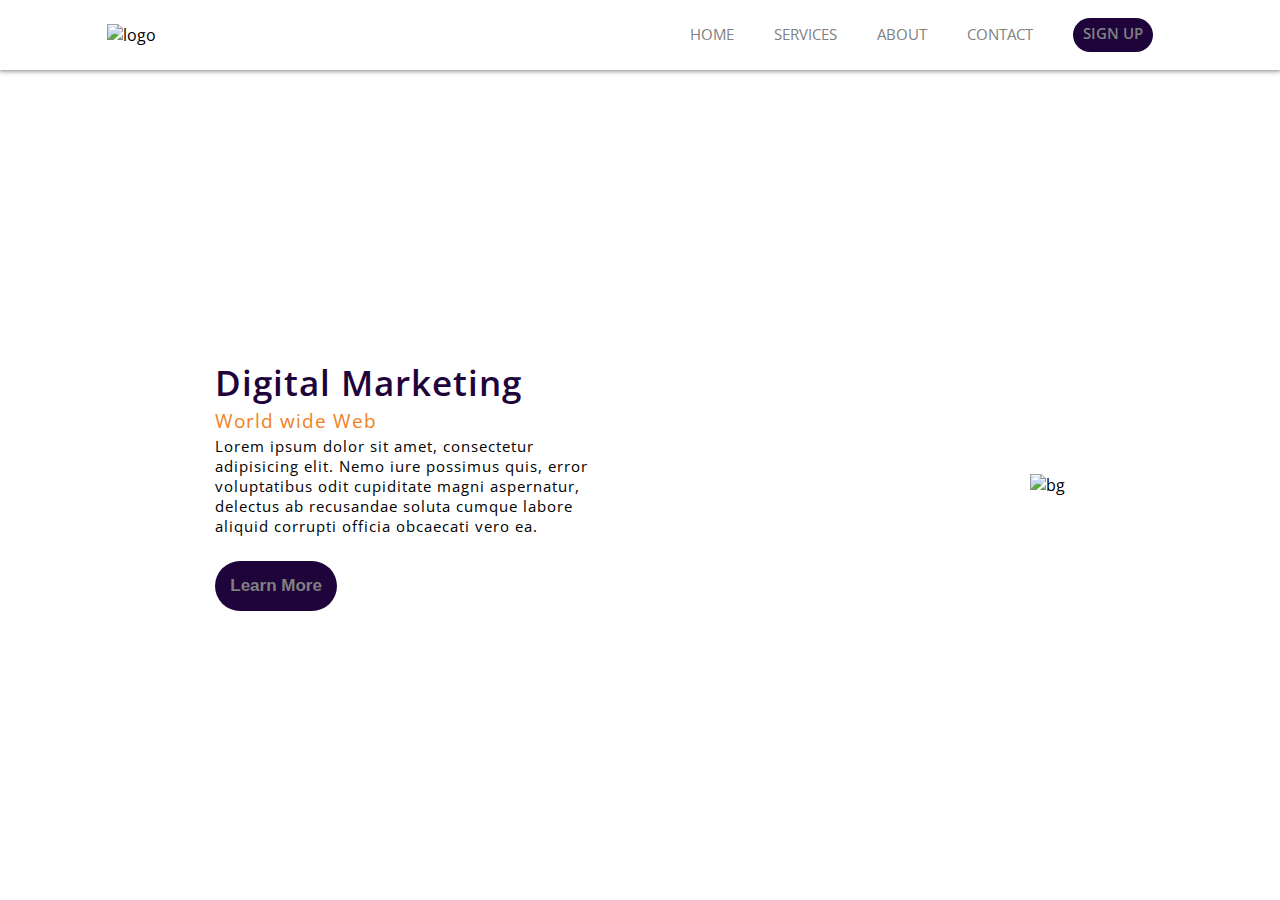
==== index.html @ a295d954 "Add files via upload" ====
<!DOCTYPE html>
<html lang="en">
<head>
    <meta charset="UTF-8">
    <meta http-equiv="X-UA-Compatible" content="IE=edge">
    <meta name="viewport" content="width=device-width, initial-scale=1.0">
    <link rel="stylesheet" href="style.css">
    <link rel="preconnect" href="https://fonts.googleapis.com">
    <link rel="preconnect" href="https://fonts.gstatic.com" crossorigin>
    <link href="https://fonts.googleapis.com/css2?family=Fira+Sans:wght@200;300;400;500&family=Lora:ital,wght@0,400;0,500;0,600;1,400&family=Open+Sans:wght@400;700&family=Poppins:ital,wght@0,200;0,300;0,400;0,500;1,200;1,300&family=Roboto+Slab:wght@200;300;400;500&display=swap" rel="stylesheet">
    <title>Circle</title>
</head>
<body>
    <header>
        <div>
            <img src="/images/logo.png" alt="logo" width="140px">
        </div>
        <nav>
            <ul>
                <li><a href="index.html">Home</a></li>
                <li><a href="index.html">Services</a></li>
                <li><a href="index.html">About</a></li>
                <li><a href="index.html">Contact</a></li>
                <li><a id="sign-btn" href="signup.html">Sign up</a></li>
            </ul>
        </nav>
    </header>
    <main>
        <div class="content-left">
            <h1>Digital Marketing</h1>
            <h3>World wide Web</h3>
            <p>Lorem ipsum dolor sit amet, consectetur adipisicing elit. Nemo iure possimus quis, error voluptatibus odit cupiditate magni aspernatur, delectus ab recusandae soluta cumque labore aliquid corrupti officia obcaecati vero ea.</p>
            <button id="cta">Learn More</button>
        </div>
        <div class="content-right">
            <img src="/images/bg-img.jpg" alt="bg" width="500px">
        </div>
    </main>
</body>
</html>
---- style.css ----
*{
    margin: 0;
    padding: 0;
    box-sizing: border-box;
}
body{
    font-family: 'Open Sans', sans-seri
}
header{
    display: flex;
    justify-content: space-around;
    align-items: center;
    height: 70px;
    box-shadow: 0px 0px 5px 1px grey;
}
header div img{
    margin-right: 300px;
}
ul
{
    display: flex;
    list-style-type: none;
    align-items: center;
}
li{
    padding: 0 20px;
}
li a{
    text-decoration: none;
    color: grey;
    text-transform: uppercase;
    font-size: 15px;
    display: inline-block;
}
li a::after{
    content: " ";
    width: 0;
    display: block;
    height: 4px;
    background: rgb(30, 4, 59);
    transition: all 0.5s;
}
li a:hover::after{
    width: 100%;
}
#sign-btn{
    background: rgb(30, 4, 59);
    border-radius: 50px;
    padding: 5px 10px;
    color: grey;
    font-weight: 600;
}
main{
    display: flex;
    justify-content: space-around;
    align-items: center;
    height: calc(100vh - 70px);
}
.content-left{
    width: 30%;
    letter-spacing:1px;
}
h1{
    color: rgb(30, 4, 59);
    font-size: 35px;
    font-weight: 600;
}
h3{
    color: rgb(241, 129, 30);
    font-weight: 400;
    line-height: 30px;
}
p{
    font-size: 15px;
}
#cta{
    border: none;
    outline: none;
    background: rgb(30, 4, 59);
    padding: 15px;
    font-size: 17px;
    margin-top: 25px;
    border-radius: 50px;
    color: grey;
    cursor: pointer;
}
.body{
    background: linear-gradient(135deg,red,blue);
    width: 100%;
    height: 100vh;
}
.container{
    position: absolute;
    top: 100px;
    left: 450px;
    background: rgba(255, 255, 255, 0.274);
    border: 1px solid rgba(255, 255, 255, 0.445);
    border-radius: 10px;
    height: fit-content;
}
form{
    margin: 30px;
    width: 300px;
}
.form-container{
    margin-bottom: 20px;
}
.form-container h1{
    color: rgb(78, 15, 150);
    text-align: center;
    text-transform: uppercase;
    margin-bottom: 30px;
}
.form-container .input{
    display: flex;
    justify-content: center;
    align-items: center;
    width: 100%;
    background-color: antiquewhite;
    margin-top: 20px;
    height: 35px;
    border-radius: 10px;
}
.input input{
    flex: 1;
    margin-left: 10px;
    border: none;
    outline: 0;
    background: transparent;
}
.input i{
    color: rgba(61, 53, 53, 0.192);
    margin-left: 10px;
}
.form-container p{
    font-size: 13px;
    margin-top: 10px;
    color: white;
}
.form-container p a{
    text-decoration: none;
    color: black;
}
.btn-container{
    display: flex;
    justify-content: space-around;
    align-items: center;
}
button{
    outline: 0;
    border: 2px solid white;
    background: rgba(255, 255, 255, 0.5);
    border-radius: 50px;
    padding: 10px;
    font-size: 14px;
    color: white;
    font-weight: 600;
}
.signup-btn{
    background-color: transparent;
}
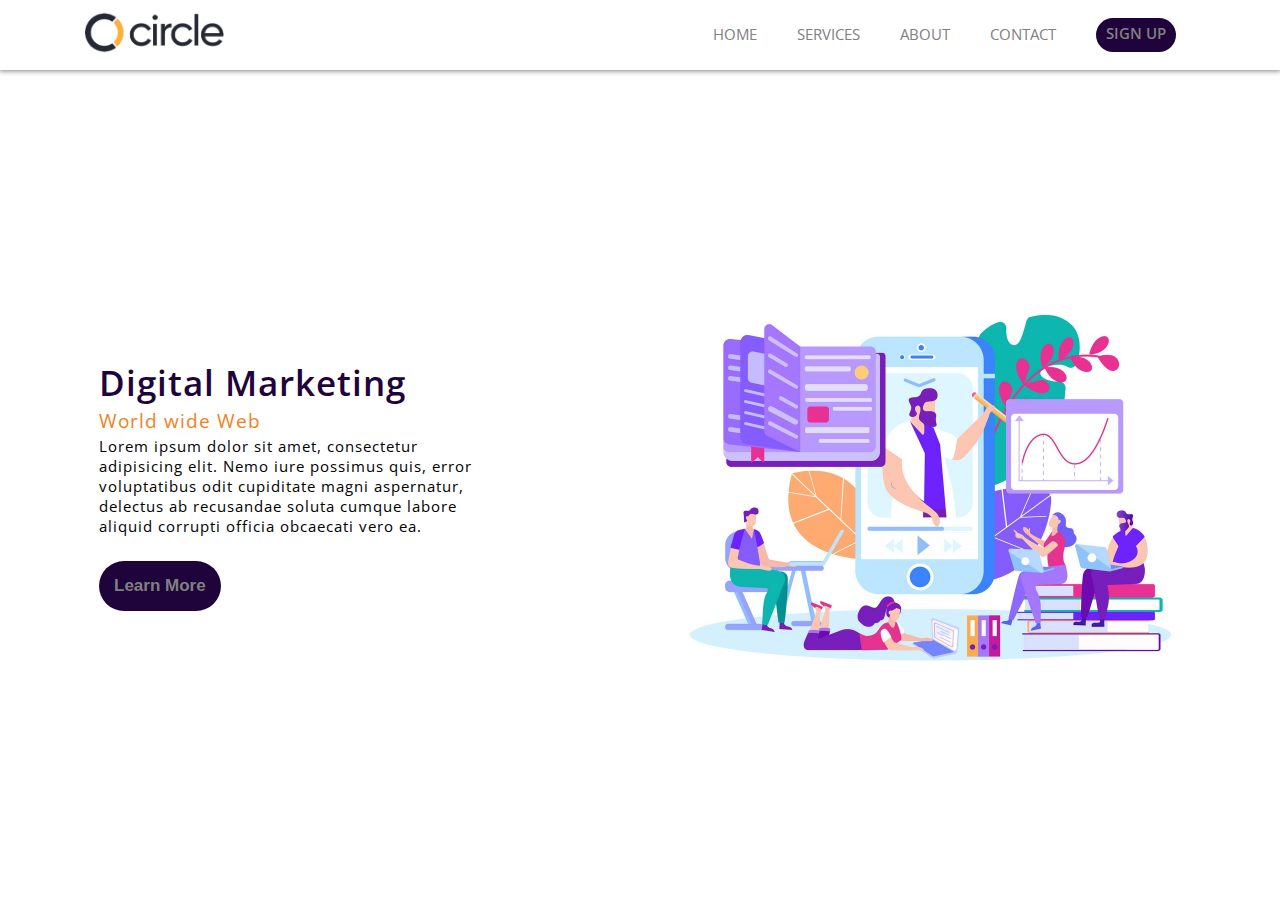
==== commit 4b6e145a: "Update index.html" ====
--- a/index.html
+++ b/index.html
@@ -13,7 +13,7 @@
 <body>
     <header>
         <div>
-            <img src="/images/logo.png" alt="logo" width="140px">
+            <img src="/logo.png" alt="logo" width="140px">
         </div>
         <nav>
             <ul>
@@ -33,8 +33,8 @@
             <button id="cta">Learn More</button>
         </div>
         <div class="content-right">
-            <img src="/images/bg-img.jpg" alt="bg" width="500px">
+            <img src="/bg-img.jpg" alt="bg" width="500px">
         </div>
     </main>
 </body>
-</html>+</html>
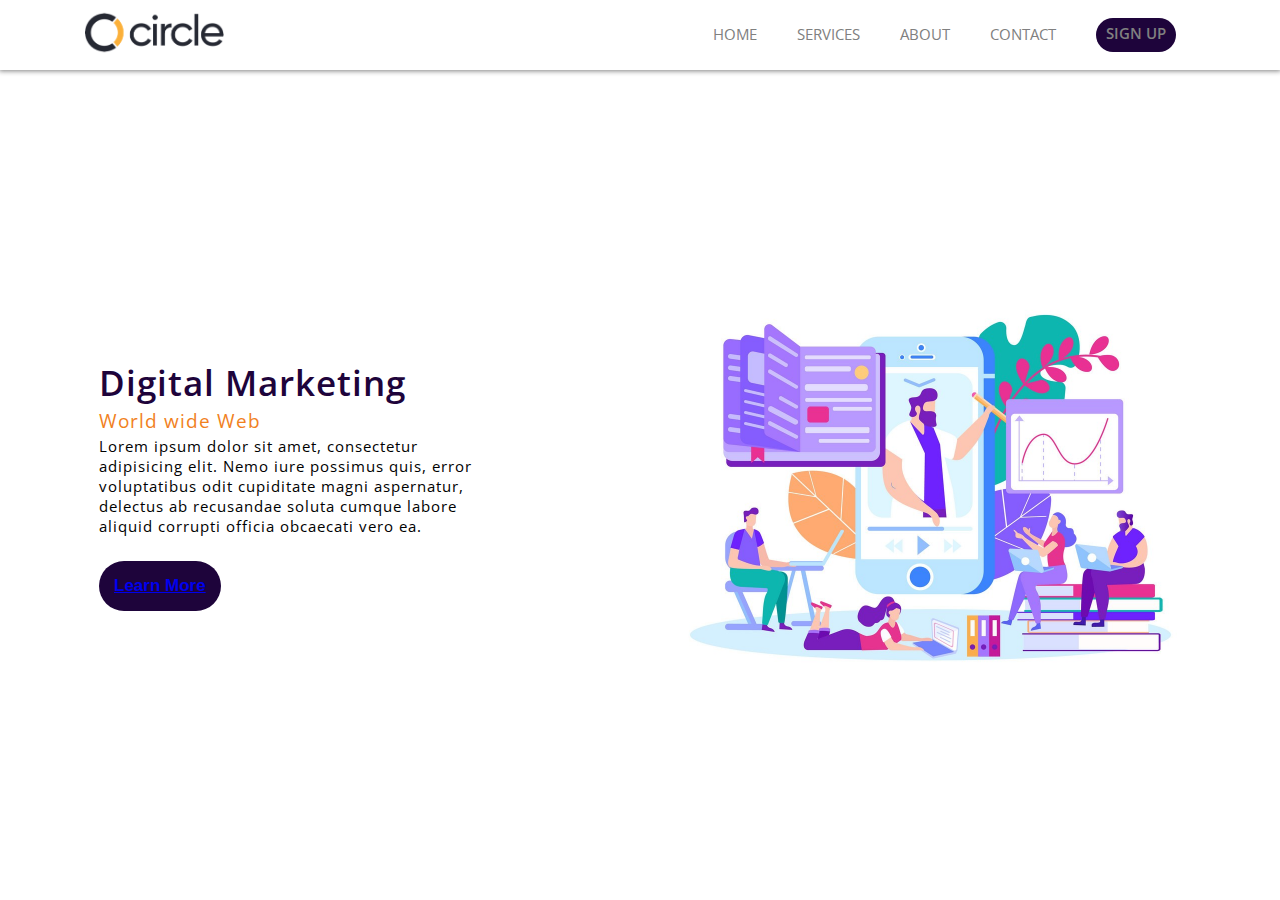
==== commit 7b5bec12: "Update index.html" ====
--- a/index.html
+++ b/index.html
@@ -13,7 +13,7 @@
 <body>
     <header>
         <div>
-            <img src="/logo.png" alt="logo" width="140px">
+            <img src="logo.png" alt="logo" width="140px">
         </div>
         <nav>
             <ul>
@@ -30,10 +30,10 @@
             <h1>Digital Marketing</h1>
             <h3>World wide Web</h3>
             <p>Lorem ipsum dolor sit amet, consectetur adipisicing elit. Nemo iure possimus quis, error voluptatibus odit cupiditate magni aspernatur, delectus ab recusandae soluta cumque labore aliquid corrupti officia obcaecati vero ea.</p>
-            <button id="cta">Learn More</button>
+            <button id="cta"><a href="signup.html">Learn More</a></button>
         </div>
         <div class="content-right">
-            <img src="/bg-img.jpg" alt="bg" width="500px">
+            <img src="bg-img.jpg" alt="bg" width="500px">
         </div>
     </main>
 </body>
